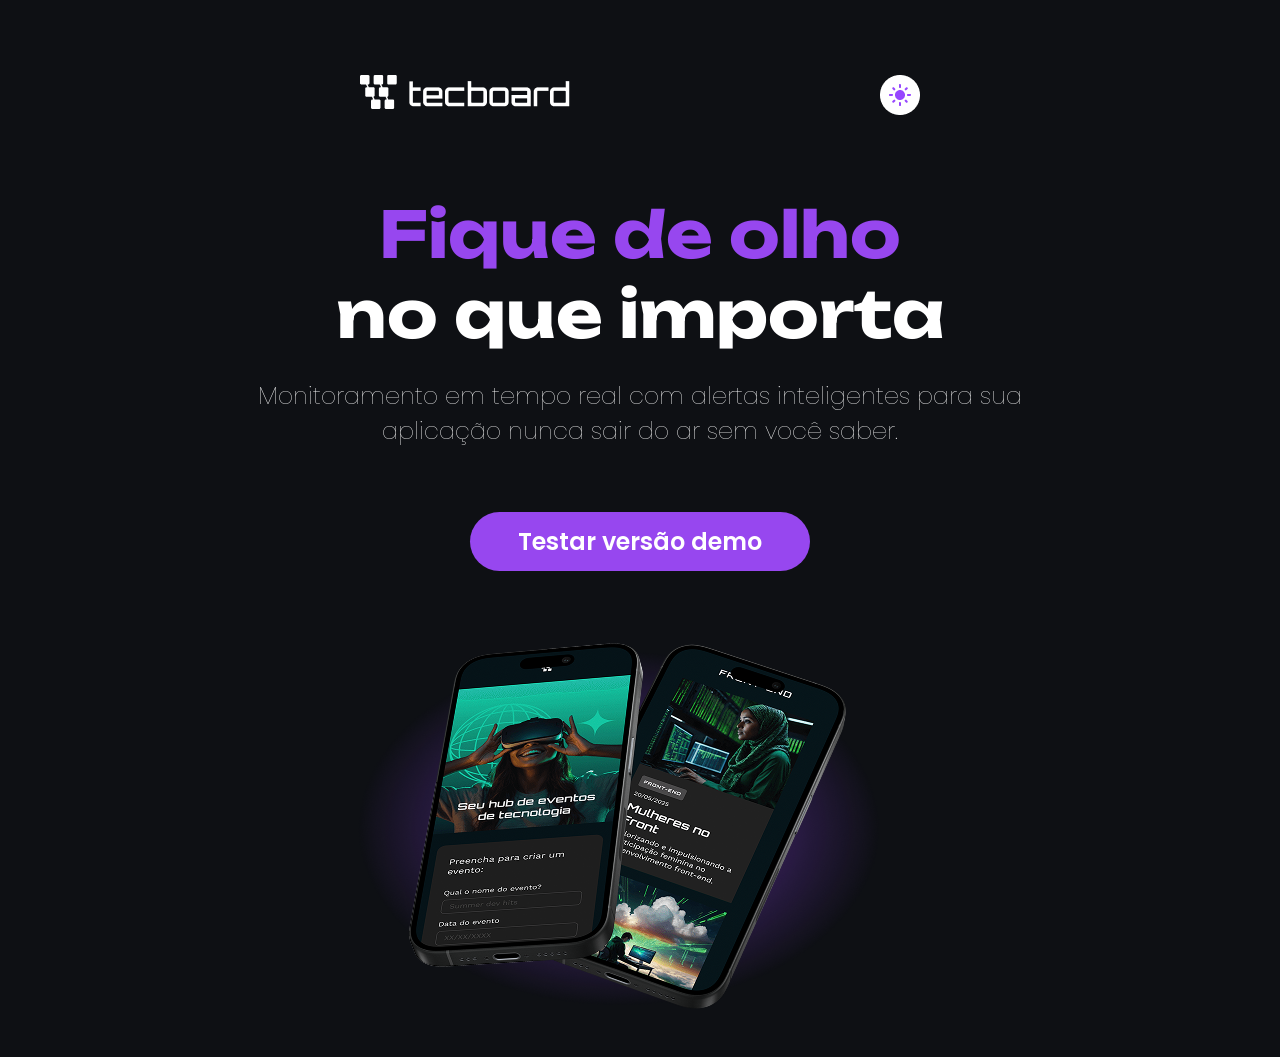
==== indesx.html @ b826af09 "Add files via upload" ====
<!DOCTYPE html>
<html lang="pt-BR">
<head>
    <meta charset="UTF-8">
    <meta name="viewport" content="width=device-width, initial-scale=1.0">
    <link rel="stylesheet" href="./style/style.css">
    <link rel="icon" href="./img/favicon-logo-roxo.svg" type="image/svg+xml">
    <title>Tecboard</title>
</head>
<body>
    <header>
        <li class="header__principal">
            <ul class="header__image"><img src="./img/Logo-branco.png" alt="Logo preto Tecboard"></ul>
            <ul class="header__mode"><a href="#" class="mode"><img src="./img/Property 1=Light.png" alt=""></a></ul>
        </li>
    </header>
    <main>
        <section>
            <h1><span>Fique de olho</span><br> no que importa</h1>
            <p>Monitoramento em tempo real com alertas inteligentes para sua aplicação nunca sair do ar sem você saber.</p>
            <a href="#" class="button">Testar versão demo</a>

            <img src="./img/celulares-sobrepostos-desktop.png" alt="dois celulares pretos sobrepostos com uma sombra roxa sob eles.">
        </section>
    </main>
</body>
</html>
---- style/style.css ----
@import url('https://fonts.googleapis.com/css2?family=Krona+One&family=Montserrat:ital,wght@0,100..900;1,100..900&family=Poppins:ital,wght@0,100;0,200;0,300;0,400;0,500;0,600;0,700;0,800;0,900;1,100;1,200;1,300;1,400;1,500;1,600;1,700;1,800;1,900&family=Unbounded:wght@200..900&display=swap');

:root {
  --primary-color: #9747EF;
  --secondary-color: #8233E8;
  
  --primary-text-color: #FFFFFF;
  --secondary-text-color: #232323;

  --primary-background-color: #0E1014;
  --secondary-background-color: #0E1014;

  --primary-font: "Poppins", sans-serif;
  --secondary-font: "Unbounded", sans-serif;
}

* {
  margin: 0;
  padding: 0;
}

body {
  min-height: 100vh;
  width: 100%;
  background-color: var(--primary-background-color);
}

.header__principal {
  display: flex;
  justify-content: space-between;
  margin: 75px 360px;
}


section {
  width: 792px;
  margin: auto;
  display: flex;
  flex-direction: column;
}

h1 {
  text-align: center;
  font-size: 4rem;
  font-family: var(--secondary-font);
  font-style: normal;
  font-weight: 700;
  color: var(--primary-text-color);

}

span {
  color: var(--primary-color);
}

p {
  text-align: center;
  color: var(--primary-text-color);
  font-size: 1.5rem;
  font-family: var(--primary-font);
  margin: 24px auto;
  font-weight: 100;
}

.button {
  font-family: var(--primary-font);
  font-size: 1.5rem;
  color: var(--primary-text-color);
  background-color: var(--primary-color);
  text-align: center;
  margin: 40px auto;
  padding: 12px 48px;
  border-radius: 36px;
  font-weight: 600;
  font-size: normal;
  text-decoration: none;
}

@media (max-width: 1200px) {
  main {
    width: 100%;
  }
  
  section {
    width: auto;
    margin: 17px;
  }
  
  .header__principal {
    justify-content: space-between;
    margin: 32px 16px;
  }

  h1 {
    font-size: 2.5rem;
  }

  p {
    font-size: 1.25rem;
  }

  .button {
    padding: 24px;
    font-size: 1.25rem;
    line-height: 18px;
    font-weight: 600;
    font-style: normal;
  }
}
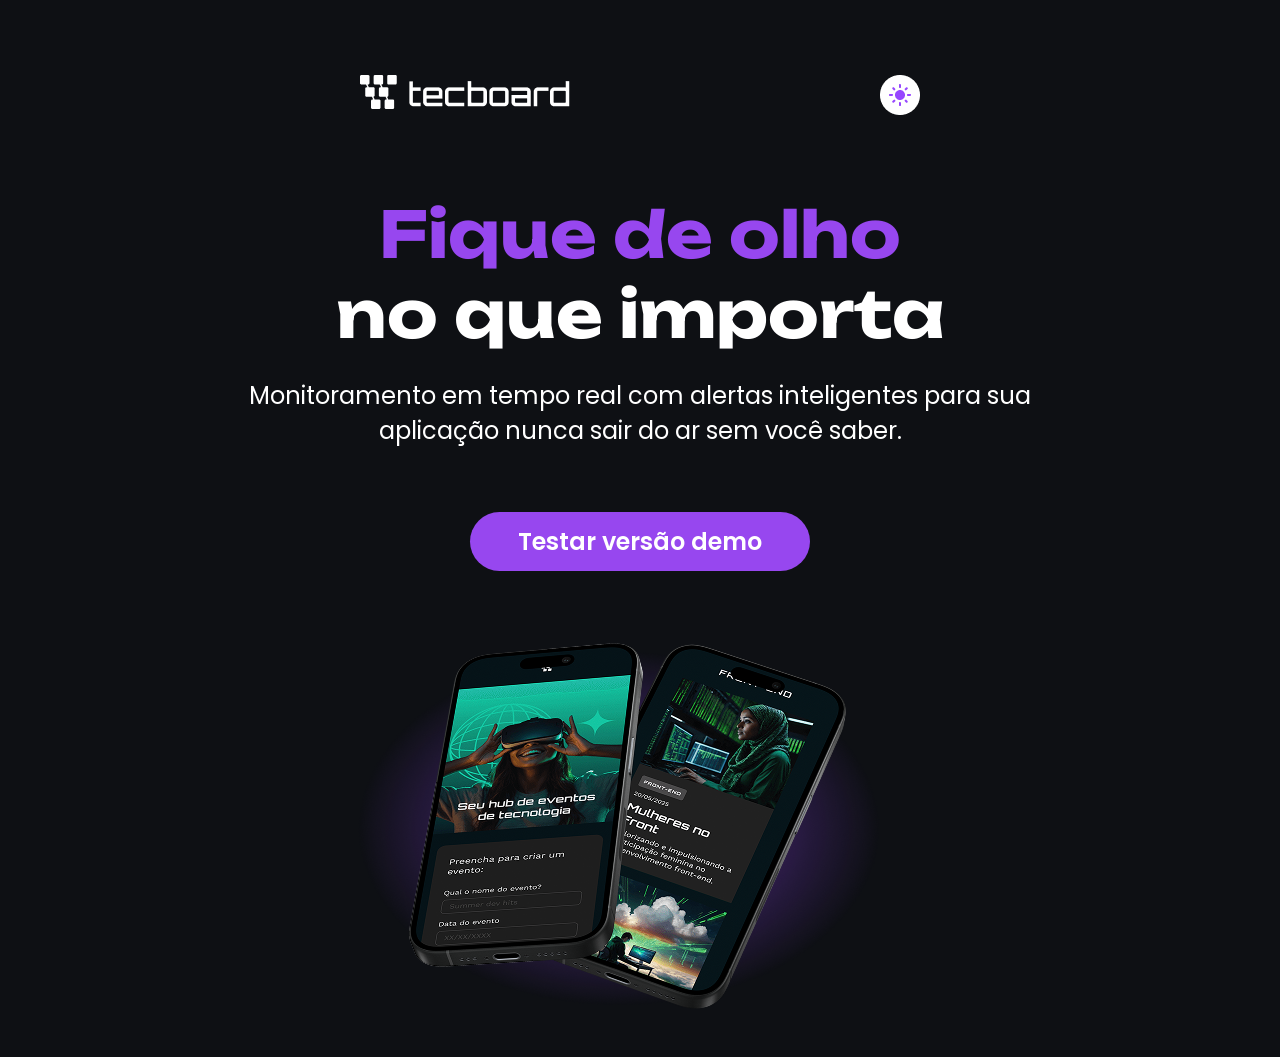
==== commit f30ec7e8: "Add files via upload" ====
--- a/indesx.html
+++ b/indesx.html
@@ -11,7 +11,7 @@
     <header>
         <li class="header__principal">
             <ul class="header__image"><img src="./img/Logo-branco.png" alt="Logo preto Tecboard"></ul>
-            <ul class="header__mode"><a href="#" class="mode"><img src="./img/Property 1=Light.png" alt=""></a></ul>
+            <ul class="header__mode"><a href="index-white.html" class="mode"><img src="./img/Property 1=Light.png" alt="simbolo que representa ir para o modo escuro"></a></ul>
         </li>
     </header>
     <main>
--- a/style/style.css
+++ b/style/style.css
@@ -46,7 +46,16 @@
   font-style: normal;
   font-weight: 700;
   color: var(--primary-text-color);
+}
 
+.dark {
+  color: var(--secondary-text-color)
+}
+
+.paragrafo__dark {
+  font-weight: 400;
+  font-style: normal;
+  color: var(--secondary-text-color);
 }
 
 span {
@@ -59,7 +68,8 @@
   font-size: 1.5rem;
   font-family: var(--primary-font);
   margin: 24px auto;
-  font-weight: 100;
+  font-weight: 400;
+  font-style: normal;
 }
 
 .button {
